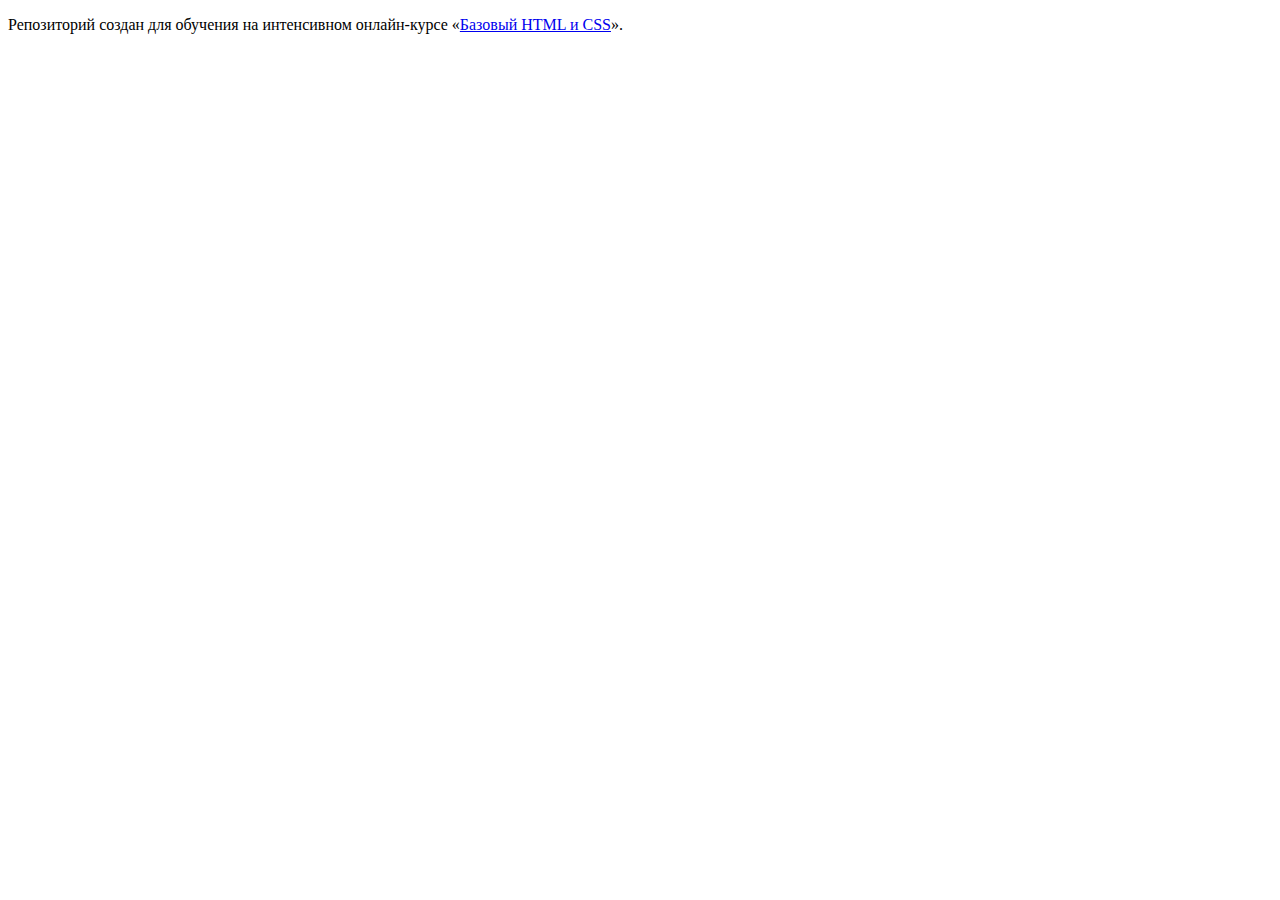
==== index.html @ e37d2978 ":hatching_chick:" ====
<!DOCTYPE html>
<html lang="ru">
  <head>
    <meta charset="utf-8">
    <title>HTML Academy: Нёрдс</title>
  </head>
  <body>

    <p>Репозиторий создан для обучения на интенсивном онлайн‑курсе «<a href="https://htmlacademy.ru/intensive/htmlcss">Базовый HTML и CSS</a>».</p>

  </body>
</html>
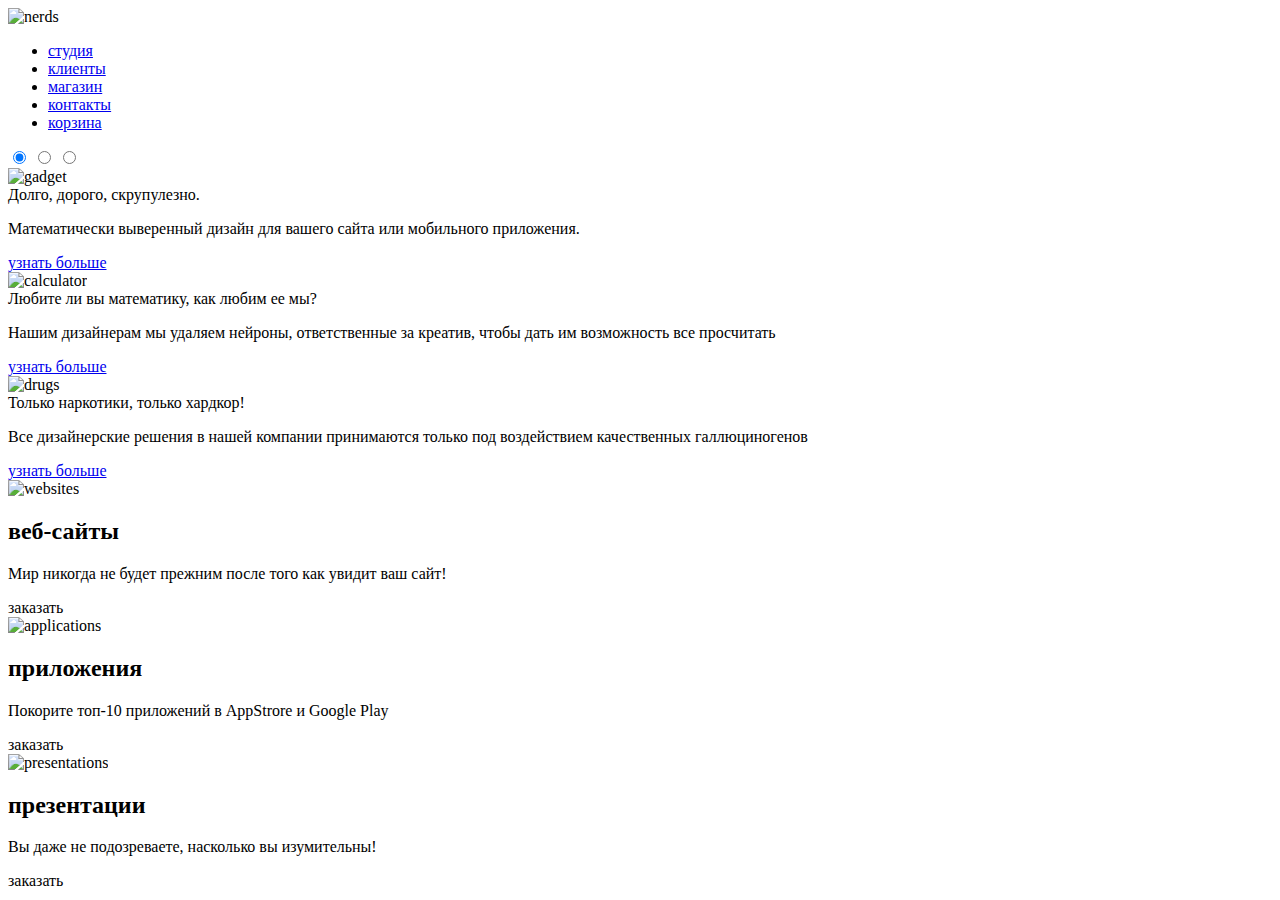
==== commit 01ebc229: "разметка" ====
--- a/index.html
+++ b/index.html
@@ -3,10 +3,96 @@
   <head>
     <meta charset="utf-8">
     <title>HTML Academy: Нёрдс</title>
+    <link href="css/normalize.min.css" rel="stylesheet">
+    <link href="css/style.css" rel="stylesheet">
   </head>
   <body>
+<header class="main-header">
+  <div class="container clearfix">
+    <span href="#" class="button-logo">
+      <img src="#" width="#" height="#" alt="nerds">
+    </span>
+    <div class="header-nav">
+      <ul>
+        <li><a href="#">студия</a></li>
+        <li><a href="#">клиенты</a></li>
+        <li><a href="#">магазин</a></li>
+        <li><a href="#">контакты</a></li>
+        <li><a class="cart" href="#">корзина</a></li>
+      </ul>
+    </div>
+  </div>
+  <div class="slider">
+    <input type="radio" id="btn-1" name="toggle" checked>
+    <input type="radio" id="btn-2" name="toggle">
+    <input type="radio" id="btn-3" name="toggle">
+    <div class="slider-arrows">
+      <label for="btn-1">    </label>
+      <label for="btn-2">    </label>
+      <label for="btn-3">    </label>
+    </div>
+    <div class="slider-slides">
+      <div class="slide">
+        <img src="#" width="#" height="#" alt="gadget">
+        <div class="slide-info">
+          <span>Долго, дорого, скрупулезно.</span>
+          <p>Математически выверенный дизайн для вашего сайта или мобильного приложения.</p>
+          <a class="button" href="#">узнать больше</a>
+        </div>
+      </div>
+      <div class="slide">
+        <img src="#" width="#" height="#" alt="calculator">
+        <div class="slide-info">
+          <span>Любите ли вы математику, как любим ее мы?</span>
+          <p>Нашим дизайнерам мы удаляем нейроны, ответственные за креатив, чтобы дать им возможность все просчитать</p>
+          <a class="button" href="#">узнать больше</a>
+        </div>
+      </div>
+      <div class="slide">
+        <img src="#" width="#" height="#" alt="drugs">
+        <div class="slide-info">
+          <span>Только наркотики, только хардкор!</span>
+          <p>Все дизайнерские решения в нашей компании принимаются только под воздействием качественных галлюциногенов</p>
+          <a class="button" href="#">узнать больше</a>
+        </div>
+      </div>
+    </div>
+  </div>
+</header>
+<main>
+  <div class="container">
+    <section class="items">
+      <article class="item">
+        <div class="item-image">
+          <img src="#" width="#" height="#" alt="websites">
+        </div>
+        <h2 class="item-title">веб-сайты</h2>
+        <p class="item-description">Мир никогда не будет прежним после того как увидит ваш сайт!</p>
+        <a class="button button-red">заказать</a>
+      </article>
+      <article class="item">
+        <div class="item-image">
+          <img src="#" width="#" height="#" alt="applications">
+        </div>
+        <h2 class="item-title">приложения</h2>
+        <p class="item-description">Покорите топ-10 приложений в AppStrore и Google Play</p>
+        <a class="button button-green">заказать</a>
+      </article>
+      <article class="item">
+        <div class="item-image">
+          <img src="#" width="#" height="#" alt="presentations">
+        </div>
+        <h2 class="item-title">презентации</h2>
+        <p class="item-description">Вы даже не подозреваете, насколько вы изумительны!</p>
+        <a class="button button-yellow">заказать</a>
+      </article>
+    </section>
+    <section class="info-nerds clearfix">
 
-    <p>Репозиторий создан для обучения на интенсивном онлайн‑курсе «<a href="https://htmlacademy.ru/intensive/htmlcss">Базовый HTML и CSS</a>».</p>
+    </section>
+
+  </div>
+</main>
 
   </body>
 </html>
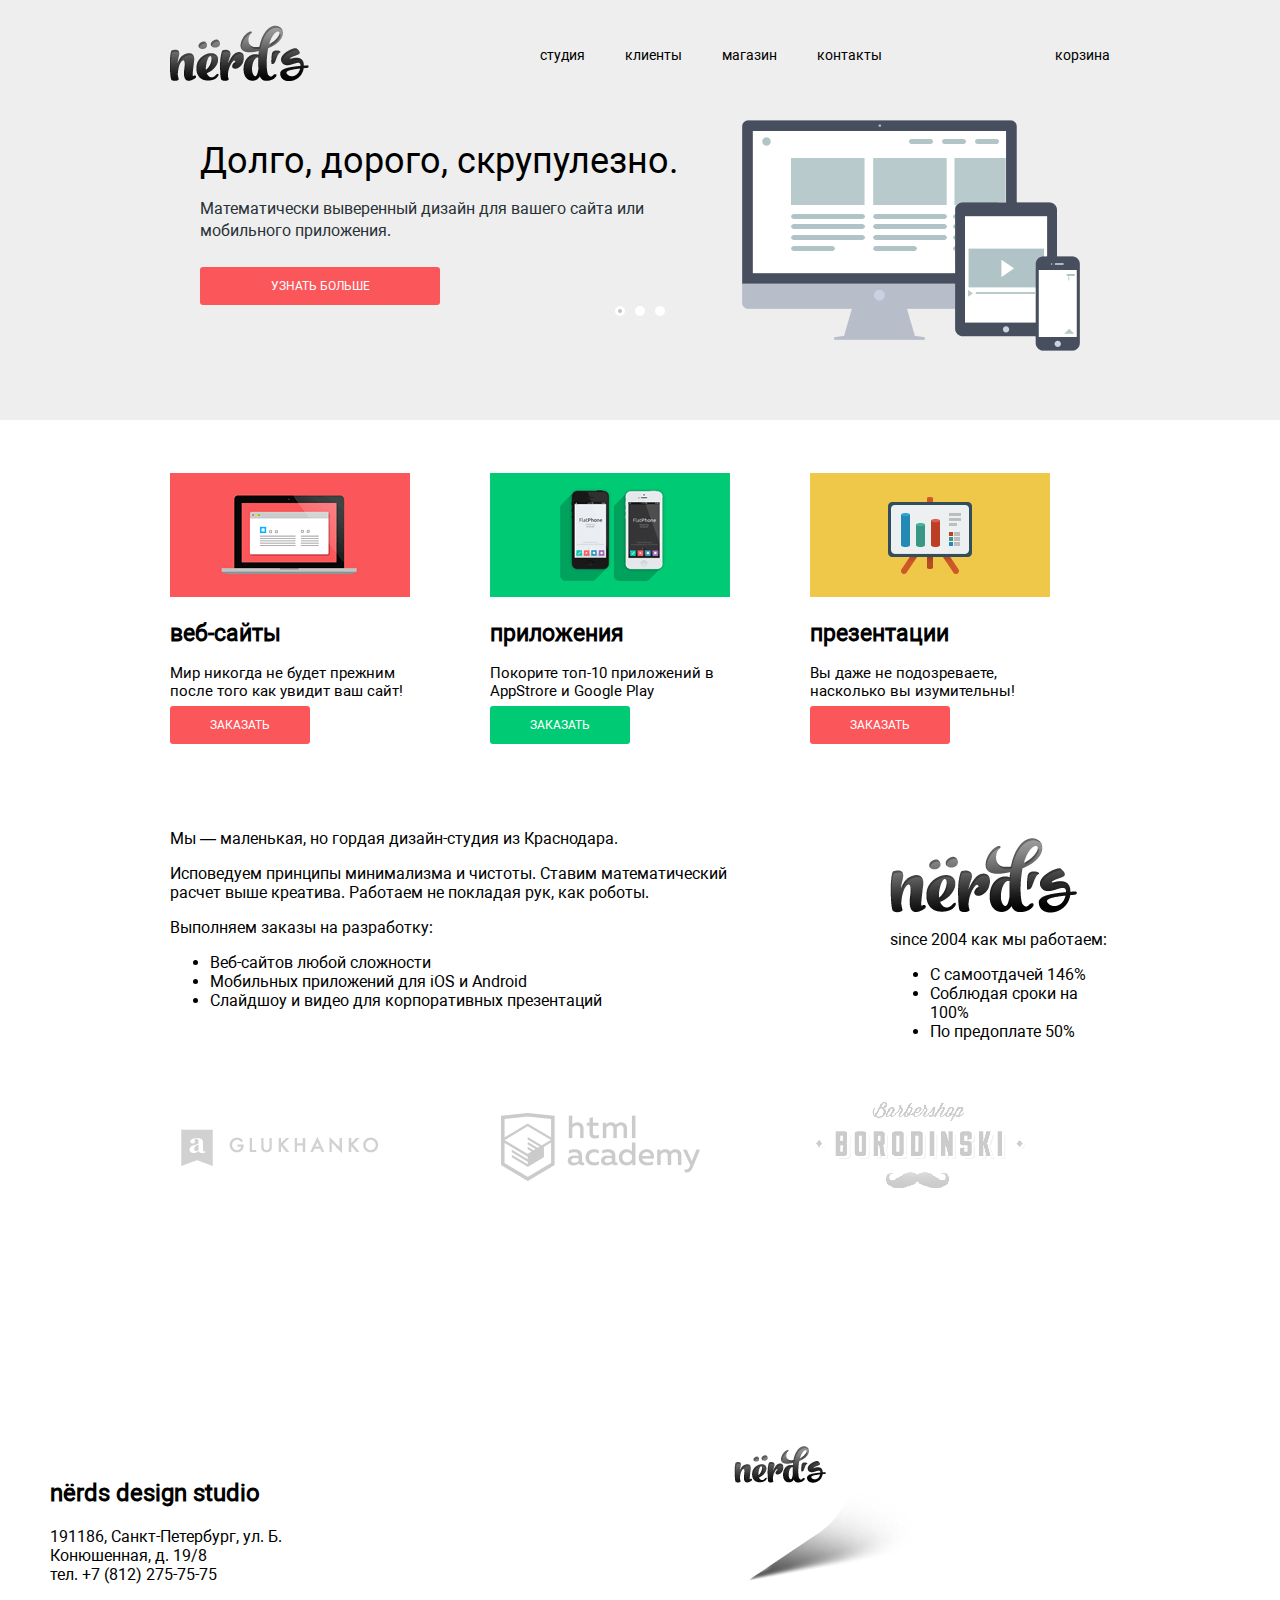
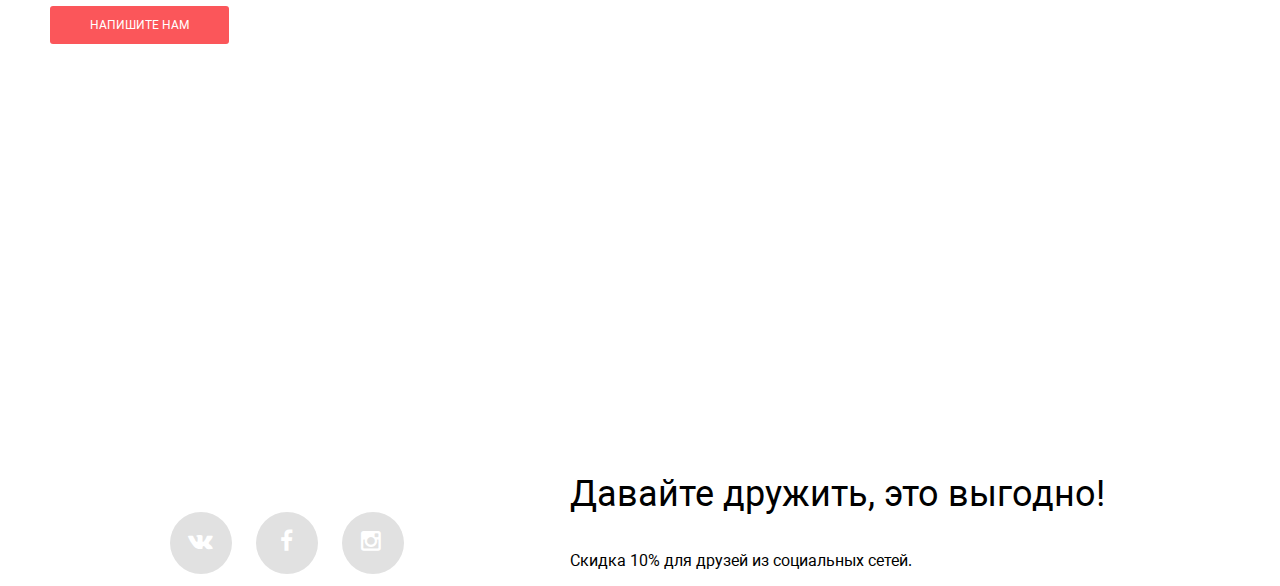
==== commit 1b423807: "h" ====
--- a/index.html
+++ b/index.html
@@ -1,98 +1,170 @@
 <!DOCTYPE html>
 <html lang="ru">
-  <head>
+<head>
     <meta charset="utf-8">
     <title>HTML Academy: Нёрдс</title>
     <link href="css/normalize.min.css" rel="stylesheet">
     <link href="css/style.css" rel="stylesheet">
-  </head>
-  <body>
+</head>
+<body>
 <header class="main-header">
-  <div class="container clearfix">
-    <span href="#" class="button-logo">
-      <img src="#" width="#" height="#" alt="nerds">
-    </span>
-    <div class="header-nav">
-      <ul>
-        <li><a href="#">студия</a></li>
-        <li><a href="#">клиенты</a></li>
-        <li><a href="#">магазин</a></li>
-        <li><a href="#">контакты</a></li>
-        <li><a class="cart" href="#">корзина</a></li>
-      </ul>
+    <div class="container clearfix">
+    <a href="#" class="button-logo">
+      <img src="img/logo.png" width="139" height="56" alt="nerds">
+    </a>
+        <nav class="header-nav">
+            <ul>
+                <li><a href="#">студия</a></li>
+                <li><a href="#">клиенты</a></li>
+                <li><a href="#">магазин</a></li>
+                <li><a href="#">контакты</a></li>
+            </ul>
+        </nav>
+        <div class="user-block">
+            <a class="cart" href="#">корзина</a>
+         </div>
     </div>
-  </div>
-  <div class="slider">
-    <input type="radio" id="btn-1" name="toggle" checked>
-    <input type="radio" id="btn-2" name="toggle">
-    <input type="radio" id="btn-3" name="toggle">
-    <div class="slider-arrows">
-      <label for="btn-1">    </label>
-      <label for="btn-2">    </label>
-      <label for="btn-3">    </label>
+    <div class="slider">
+        <input type="radio" id="btn-1" name="toggle" checked>
+        <input type="radio" id="btn-2" name="toggle">
+        <input type="radio" id="btn-3" name="toggle">
+        <div class="slider-controls">
+            <label for="btn-1"></label>
+            <label for="btn-2"></label>
+            <label for="btn-3"></label>
+        </div>
+        <div class="slides">
+            <div class="slide">
+                <div class="slide-info">
+                    <span class="slide-title">Долго, дорого, скрупулезно.</span>
+                    <p>Математически выверенный дизайн для вашего сайта или мобильного приложения.</p>
+                    <a class="button" href="#">узнать больше</a>
+                </div>
+            </div>
+            <div class="slide">
+                <div class="slide-info">
+                    <span class="slide-title">Любите ли вы математику, как любим ее мы?</span>
+                    <p>Нашим дизайнерам мы удаляем нейроны, ответственные за креатив, чтобы дать им возможность все
+                        просчитать</p>
+                    <a class="button" href="#">узнать больше</a>
+                </div>
+            </div>
+            <div class="slide">
+                <div class="slide-info">
+                    <span class="slide-title">Только наркотики, только хардкор!</span>
+                    <p>Все дизайнерские решения в нашей компании принимаются только под воздействием качественных
+                        галлюциногенов</p>
+                    <a class="button" href="#">узнать больше</a>
+                </div>
+            </div>
+        </div>
     </div>
-    <div class="slider-slides">
-      <div class="slide">
-        <img src="#" width="#" height="#" alt="gadget">
-        <div class="slide-info">
-          <span>Долго, дорого, скрупулезно.</span>
-          <p>Математически выверенный дизайн для вашего сайта или мобильного приложения.</p>
-          <a class="button" href="#">узнать больше</a>
-        </div>
-      </div>
-      <div class="slide">
-        <img src="#" width="#" height="#" alt="calculator">
-        <div class="slide-info">
-          <span>Любите ли вы математику, как любим ее мы?</span>
-          <p>Нашим дизайнерам мы удаляем нейроны, ответственные за креатив, чтобы дать им возможность все просчитать</p>
-          <a class="button" href="#">узнать больше</a>
-        </div>
-      </div>
-      <div class="slide">
-        <img src="#" width="#" height="#" alt="drugs">
-        <div class="slide-info">
-          <span>Только наркотики, только хардкор!</span>
-          <p>Все дизайнерские решения в нашей компании принимаются только под воздействием качественных галлюциногенов</p>
-          <a class="button" href="#">узнать больше</a>
-        </div>
-      </div>
-    </div>
-  </div>
 </header>
 <main>
-  <div class="container">
-    <section class="items">
-      <article class="item">
-        <div class="item-image">
-          <img src="#" width="#" height="#" alt="websites">
+    <div class="container">
+        <section class="items">
+            <article class="item">
+                <div class="item-image">
+                    <img src="img/webcites.png" width="240" height="124" alt="websites">
+                </div>
+                <h2 class="item-title">веб-сайты</h2>
+                <p class="item-description">Мир никогда не будет прежним после того как увидит ваш сайт!</p>
+                <a href=# class="button-1">заказать</a>
+            </article>
+            <article class="item">
+                <div class="item-image">
+                    <img src="img/apps.png" width="240" height="124" alt="applications">
+                </div>
+                <h2 class="item-title">приложения</h2>
+                <p class="item-description">Покорите топ-10 приложений в AppStrore и Google Play</p>
+                <a href=# class="button-2">заказать</a>
+            </article>
+            <article class="item">
+                <div class="item-image">
+                    <img src="img/presentation.png" width="240" height="124" alt="presentations">
+                </div>
+                <h2 class="item-title">презентации</h2>
+                <p class="item-description">Вы даже не подозреваете, насколько вы изумительны!</p>
+                <a href=# class="button-3">заказать</a>
+            </article>
+        </section>
+        <section class="info-nerds clearfix">
+            <div class="info-nerds-left">
+                <p>Мы — маленькая, но гордая дизайн-студия из Краснодара.</p>
+                <p>Исповедуем принципы минимализма и чистоты. Ставим математический расчет выше креатива. Работаем не
+                    покладая рук, как роботы.</p>
+                <span>Выполняем заказы на разработку:</span>
+                <ul>
+                    <li class="info-nerds-work">Веб-сайтов любой сложности</li>
+                    <li class="info-nerds-work">Мобильных приложений для iOS и Android</li>
+                    <li class="info-nerds-work">Слайдшоу и видео для корпоративных презентаций</li>
+                </ul>
+            </div>
+            <div class="info-nerds-right">
+        <span href="#" class="button-logo">
+          <img src="img/logomain.png" width="187" height="75" alt="nerds">
+        </span>
+                <span class="button-logo-bottom">since 2004</span>
+                <span>как мы работаем:</span>
+                <ul>
+                    <li class="info-nerds-work">С самоотдачей 146%</li>
+                    <li class="info-nerds-work">Соблюдая сроки на 100%</li>
+                    <li class="info-nerds-work">По предоплате 50%</li>
+                </ul>
+            </div>
+        </section>
+        <div class="works">
+            <a href="#"><img src="img/gluhkanko.png" width="198" height="37" alt="glukhanko"></a>
+            <a href="#"><img src="img/htmlacademy.png" width="199" height="68" alt="htmlacademy"></a>
+            <a href="#"><img src="img/barbershop.png" width="209" height="90" alt="bardershop"></a>
         </div>
-        <h2 class="item-title">веб-сайты</h2>
-        <p class="item-description">Мир никогда не будет прежним после того как увидит ваш сайт!</p>
-        <a class="button button-red">заказать</a>
-      </article>
-      <article class="item">
-        <div class="item-image">
-          <img src="#" width="#" height="#" alt="applications">
+    </div>
+</main>
+<footer class="main-footer">
+    <div class="map">
+        <iframe src="https://www.google.com/maps/embed?pb=!1m18!1m12!1m3!1d1923.8396070403846!2d30.320940669861244!3d59.938808915351174!2m3!1f0!2f0!3f0!3m2!1i1024!2i768!4f13.1!3m3!1m2!1s0x4696310fca5ba729%3A0xea9c53d4493c879f!2z0JHQvtC70YzRiNCw0Y8g0JrQvtC90Y7RiNC10L3QvdCw0Y8g0YPQuy4sIDE5LCDQodCw0L3QutGCLdCf0LXRgtC10YDQsdGD0YDQsywgMTkxMTg2!5e0!3m2!1sru!2sru!4v1455883637571"
+                width="100%" height="450" style="border:0" allowfullscreen></iframe>
+        <div class="contacts">
+            <h2>nёrds design studio</h2>
+            <div class="address">191186, Санкт-Петербург, ул. Б. Конюшенная, д. 19/8</div>
+            <div class="phone">тел. +7 (812) 275-75-75</div>
+            <a class="button modal" href="#">напишите нам</a>
         </div>
-        <h2 class="item-title">приложения</h2>
-        <p class="item-description">Покорите топ-10 приложений в AppStrore и Google Play</p>
-        <a class="button button-green">заказать</a>
-      </article>
-      <article class="item">
-        <div class="item-image">
-          <img src="#" width="#" height="#" alt="presentations">
+        <div class="point">
+            <img src="img/marker.png" width="231" height="190" alt="nerds">
         </div>
-        <h2 class="item-title">презентации</h2>
-        <p class="item-description">Вы даже не подозреваете, насколько вы изумительны!</p>
-        <a class="button button-yellow">заказать</a>
-      </article>
-    </section>
-    <section class="info-nerds clearfix">
+    </div>
+    <div class="container clearfix">
+        <div class="footer-social">
+            <a class="social-btn vk" href="#"></a>
+            <a class="social-btn facebook" href="#"></a>
+            <a class="social-btn instagramm" href="#"></a>
+        </div>
+        <div class="footer-friendly">
+            <p>Давайте дружить, это выгодно!</p>
+            <p>Скидка 10% для друзей из социальных сетей.</p>
+        </div>
+    </div>
+</footer>
 
-    </section>
-
-  </div>
-</main>
-
-  </body>
+<div class="modal-content-index">
+    <button class="modal-content-close" type="button" title="Закрыть">Закрыть</button>
+    <form class="message" method="post" onsubmit="">
+            <div class="message-item">
+                <label for="name">Ваше имя:</label>
+                <input id="name" type="text" name="name" placeholder="Представьтесь, пожалуйста">
+            </div>
+            <div class="message-item">
+                <label for="email">Ваш e-mail: </label>
+                <input id="email" type="text" name="email" placeholder="Для отправки ответа">
+            </div>
+            <div class="message-text">
+                <label>Текст письма:</label>
+                <textarea name="text" placeholder="В свободной форме"></textarea>
+            </div>
+            <input type="submit" value="отправить">
+    </form>
+</div>
+<script src="js/modalindex.js"></script>
+</body>
 </html>
--- a/css/style.css
+++ b/css/style.css
@@ -0,0 +1,636 @@
+@font-face {
+    font-family: "roboto";
+    src: url("../fonts/roboto.woff");
+}
+
+
+@font-face {
+    font-family: "robotomedium";
+    src: url("../fonts/robotomedium.woff");
+}
+
+
+@font-face {
+    font-weight: normal;
+    font-style: normal;
+
+    font-family: "symbols-nerds";
+    src: url("../fonts/symbols-nerds.woff") format("woff"),
+    url("../fonts/symbols-nerds.woff2") format("woff2");
+}
+
+[class^="icon-"]::before,
+[class*=" icon-"]::before {
+    display: inline-block;
+    width: 1em;
+    margin-right: 0.2em;
+    margin-left: 0.2em;
+
+    font-weight: normal;
+    line-height: 1em;
+    font-family: "symbols-nerds";
+    text-align: center;
+    text-transform: none;
+    text-decoration: inherit;
+    font-style: normal;
+    font-variant: normal;
+
+    speak: none;
+}
+
+.icon-basket::before { content: "\62"; } /* "b" */
+.icon-facebook::before { content: "\66"; } /* "f" */
+.icon-twitter::before { content: "\74"; } /* "t" */
+.icon-vk::before { content: "\76"; } /* "v" */
+.icon-up-dir::before { content: "\25b2"; } /* "▲" */
+.icon-down-dir::before { content: "\25bc"; } /* "▼" */
+.icon-circle::before { content: "\25cb"; } /* "○" */
+.icon-circle-dot::before { content: "\25cf"; } /* "●" */
+.icon-check-off::before { content: "\2610"; } /* "☐" */
+.icon-check-on::before { content: "\2611"; } /* "☑" */
+.icon-instagramm::before { content: "📷"; } /* "\1f4f7" */
+
+
+html, body {
+    margin: 0;
+    padding: 0;
+}
+body {
+    font-size: 16px;
+    font-family: "Roboto", "Arial", sans-serif;
+    color: #000000;
+}
+
+.container {
+    margin: 0 auto;
+    width: 940px;
+    padding: 0 10px;
+}
+
+.clearfix::after {
+    content: "";
+    display: table;
+    clear: both;
+}
+
+a {
+    text-decoration: none;
+}
+
+/* header */
+.main-header {
+    min-height: 70px;
+    background-color: #eeeeee;
+    margin-bottom: 53px;
+    color: #000000;
+}
+
+.button-logo{
+    float: left;
+    width: 130px;
+
+    padding-top:25px;
+    padding-bottom:13px;
+    padding-right: 180px;
+}
+
+.header-nav{
+    float: left;
+    width: 560px;
+    font-size: 0;
+    margin: 0;
+    padding: 0;
+}
+
+.header-nav li{
+    display: inline-block;
+    vertical-align: top;
+    font-size: 14px;
+    line-height: 30px;
+}
+
+.header-nav a{
+    padding: 40px 20px;
+    display: block;
+    font-size: 14px;
+    color: #000000;
+    line-height: 30px;
+}
+
+.user-block {
+    max-width: 140px;
+    float: right;
+}
+
+.cart {
+    display: inline-block;
+    color: #000000;
+    font-size: 14px;
+    line-height: 30px;
+    position: relative;
+    padding-top:40px;
+    vertical-align: top;
+}
+
+/*slider*/
+
+
+.slider {
+    position: relative;
+
+    width: 880px;
+    min-height: 310px;
+    margin: 0 auto;
+    overflow: hidden;
+}
+
+.slide {
+    position: absolute;
+    top: 0;
+    left: 0;
+
+    width: 100%;
+    height: 310px;
+
+    background-repeat: no-repeat;
+    background-position: 100% 10px;
+
+    -webkit-transition: left 0.3s ease;
+    -moz-transition: left 0.3s ease;
+    transition: left 0.3s ease;
+}
+
+.slider input[type="radio"] {
+    display: none;
+}
+
+.slider-controls {
+    position: absolute;
+    bottom: 95px;
+    left: 50%;
+    z-index: 10;
+
+    width: 200px;
+    margin-left: -100px;
+
+    text-align: center;
+}
+
+.slider-controls label {
+    display: inline-block;
+    width: 4px;
+    height: 4px;
+    margin: 0 3px;
+
+    vertical-align: top;
+
+    background: #ffffff;
+    border: 3px solid white;
+    border-radius: 50%;
+    cursor: pointer;
+}
+
+.slide-info {
+    width: 500px;
+    padding: 30px 0;
+}
+
+.slide-title {
+    font-weight: 500;
+    font-size: 36px;
+}
+
+.slide p {
+    font-weight: 500;
+    line-height: 22px;
+    color: #283136;
+}
+
+.slide .button {
+    display: block;
+    width: 220px;
+    margin-top: 25px;
+    padding: 12px 10px;
+
+    font-weight: 300;
+    font-size: 12px;
+    text-align: center;
+    color: #ffffff;
+    text-transform: uppercase;
+    text-decoration: none;
+
+    background: #fb565a;
+    border-radius: 3px;
+}
+
+.slide:nth-child(1) {
+    background-image: url("../img/slide1.png");
+}
+
+.slide:nth-child(2) {
+    background-image: url("../img/slide2.png");
+}
+
+.slide:nth-child(3) {
+    background-image: url("../img/slide3.png");
+}
+
+#btn-1:checked ~ .slides .slide:nth-child(1) {
+    left: 0;
+}
+
+#btn-1:checked ~ .slides .slide:nth-child(2),
+#btn-1:checked ~ .slides .slide:nth-child(3) {
+    left: 880px;
+}
+
+#btn-2:checked ~ .slides .slide:nth-child(1) {
+    left: -880px;
+}
+
+#btn-2:checked ~ .slides .slide:nth-child(2) {
+    left: 0;
+}
+
+#btn-2:checked ~ .slides .slide:nth-child(3) {
+    left: -880px;
+}
+
+#btn-3:checked ~ .slides .slide:nth-child(1) {
+    left: -880px;
+}
+
+#btn-3:checked ~ .slides .slide:nth-child(2) {
+    left: -880px;
+}
+
+#btn-3:checked ~ .slides .slide:nth-child(3) {
+    left: 0;
+}
+
+#btn-1:checked ~ .slider-controls label[for="btn-1"],
+#btn-2:checked ~ .slider-controls label[for="btn-2"],
+#btn-3:checked ~ .slider-controls label[for="btn-3"] {
+    background: #c1c1c1;
+}
+
+
+.item{
+    display: inline-block;
+    width: 240px;
+    padding-right: 80px;
+    vertical-align: top;
+    font-size: 15px;
+
+}
+
+.item:last-child{
+    padding-right: 0;
+}
+
+.items{
+    font-size: 0;
+    margin-bottom: 80px;
+}
+
+
+.button-1, .button-2, .button-3{
+    margin-top: 25px;
+    padding: 12px 40px;
+    font-size: 12px;
+    text-align: center;
+    color: #ffffff;
+    text-transform: uppercase;
+    text-decoration: none;
+    background: #fb565a;
+    border-radius: 3px;
+}
+
+
+ .button-2{
+    background: #00ca74;
+}
+
+.button-3{
+    background: efc84a;
+}
+
+.info-nerds-left{
+    float: left;
+    width: 610px;
+}
+
+.info-nerds-right{
+    float: right;
+    width: 220px;
+}
+
+.works{
+    font-size: 0;
+    margin: 0;
+    margin-bottom: 88px;
+}
+
+ .works a{
+     display: inline-block;
+     width: 220px;
+     height: 165px;
+     vertical-align: top;
+     margin-right: 100px;
+     margin-top: 18px;
+     line-height: 145px;
+     text-align: center;
+
+}
+
+.works a:last-child{
+    margin-right: 0;
+}
+.works img{
+    vertical-align: middle;
+opacity: 0.2;
+}
+
+.works img:hover{
+    opacity: 1;
+}
+
+.point img{
+    position: absolute;
+    top: 1391px;
+    right: 350px;
+
+}
+
+.contacts{
+    width: 235px;
+    height: 235px;
+    position: relative;
+    top: -323px;
+    right: -50px;
+    background: #ffffff;
+
+}
+.phone{
+    padding-bottom: 30px;
+}
+.button{
+
+    padding: 12px 40px;
+    font-size: 12px;
+    text-align: center;
+    color: #ffffff;
+    text-transform: uppercase;
+    text-decoration: none;
+    background: #fb565a;
+    border-radius: 3px;
+}
+
+.footer-social{
+float: left;
+    width: 240px;
+    margin-top: 75px;
+
+}
+
+.footer-social a{
+    margin-right: 20px;
+}
+.footer-social a:last-child{
+    margin-right: 0;
+}
+.footer-friendly{
+    float: right;
+    width: 540px;
+
+
+}
+.footer-friendly p:first-child{
+    font-size: 36px;
+}
+.social-btn {
+    display: inline-block;
+    width: 60px;
+    height: 60px;
+    vertical-align: top;
+    border: 1px solid transparent;
+    border-radius: 50%;
+    background-color: #e1e1e1;
+    position: relative;
+}
+
+.social-btn:hover {
+    background-color: #ee3643;
+}
+
+.social-btn:active{
+    background-color: #d6494d;
+}
+.facebook::after {
+    content: "\66";
+    position: absolute;
+    bottom: 20px;
+    right: 24px;
+    display: block;
+    font-family: "symbols-nerds";
+    color: #ffffff;
+    font-size: 23px;
+}
+
+.instagramm::after {
+    content: "\1f4f7";
+    position: absolute;
+    bottom: 20px;
+    right: 22px;
+    display: block;
+    font-family: "symbols-nerds";
+    color: #ffffff;
+    font-size: 23px;
+}
+
+.vk::after {
+    content: "\76";
+    position: absolute;
+    bottom: 20px;
+    right: 18px;
+    display: block;
+    font-family: "symbols-nerds";
+    color: #ffffff;
+    font-size: 23px;
+}
+
+/* Всплывающая форма index*/
+
+.modal-content-index {
+    position: fixed;
+    top: 150px;
+    left: 50%;
+    width: 620px;
+    margin-left: -306px;
+    padding-top: 50px;
+padding-left: 50px;
+    color: #000000;
+    z-index: 10;
+    background-color: #ffffff;
+    box-shadow: 0 30px 50px rgba(0, 0, 0, 0.7);
+    display: none;
+}
+
+
+@keyframes bounce {
+    0% {
+        transform: translateY(-2000px);
+    }
+    70% {
+        transform: translateY(30px);
+    }
+    90% {
+        transform: translateY(-10px);
+    }
+    100% {
+        transform: translateY(0);
+    }
+}
+
+@keyframes shake {
+    0%, 100% {
+        transform: translateX(0);
+    }
+    10%, 30%, 50%, 70%, 90% {
+        transform: translateX(-10px);
+    }
+    20%, 40%, 60%, 80% {
+        transform: translateX(10px);
+    }
+}
+
+
+.modal-content-show {
+    display: block;
+    animation: bounce 0.6s;
+}
+
+.modal-error {
+    animation: shake 0.6s;
+}
+
+.modal-content-close {
+    position: absolute;
+    top: 5px;
+    right: 5px;
+    width: 40px;
+    height: 40px;
+    font-size: 0;
+    background-color: red;
+    outline: 0;
+    cursor: pointer;
+    border-radius: 50%;
+    border: 0;
+
+}
+
+.modal-content-close::before,
+.modal-content-close::after {
+    content: "";
+    position: absolute;
+    width: 25px;
+    height: 4px;
+    background-color: white;
+    border-radius: 1px;
+    top: 17px;
+    left: 7px;
+}
+
+.modal-content-close::before {
+    transform: rotate(45deg);
+}
+
+.modal-content-close::after {
+    transform: rotate(-45deg);
+}
+a.close {
+    color: #000000;
+    background-color: #ffffff;
+    padding: 12px 0;
+    margin-left: 13px;
+    width: 220px;
+    border: 1px solid white;
+    display: inline-block;
+    vertical-align: top;
+}
+
+
+a.close:hover {
+    background-color: #ffffff;
+}
+
+a.button.close:hover {
+    border: 1px solid #bdc6ca;
+    background-color: #ffffff;
+}
+
+a.button.close:active {
+    border: 1px solid #ee3643;
+    background-color: #ffffff;
+}
+
+.message-item {
+    display: inline-block;
+    vertical-align: top;
+    width: 220px;
+}
+
+.message-item:first-child {
+    margin-right: 20px;
+}
+
+.message input {
+    min-width: 206px;
+    padding-top: 10px;
+    padding-bottom: 10px;
+    padding-left: 10px;
+    outline: none;
+    font-size: 13px;
+    line-height: 18px;
+    font-family: "PT Sans Regular", "Arial", sans-serif;
+    border: 2px solid gainsboro;
+    border-radius: 3px;
+    margin-bottom: 20px;
+}
+
+.message label {
+    font-family: "Cuprum Regular", "Arial", sans-serif;
+    font-size: 18px;
+    line-height: 18px;
+    display: block;
+    margin-bottom: 10px;
+}
+
+.message textarea {
+    border: 2px solid gainsboro;
+    border-radius: 3px;
+    width: 440px;
+    min-height: 90px;
+    padding: 10px;
+    font-size: 13px;
+    line-height: 18px;
+    font-family: "PT Sans Regular", "Arial", sans-serif;
+    resize: none;
+    outline: none;
+}
+
+
+h2.modal-content-title {
+    font-size: 30px;
+    line-height: 18px;
+    text-transform: none;
+    margin: 0;
+    padding: 0;
+    font-family: "Cuprum Regular", "Arial", sans-serif;
+}
+
+
+
+
+
+
